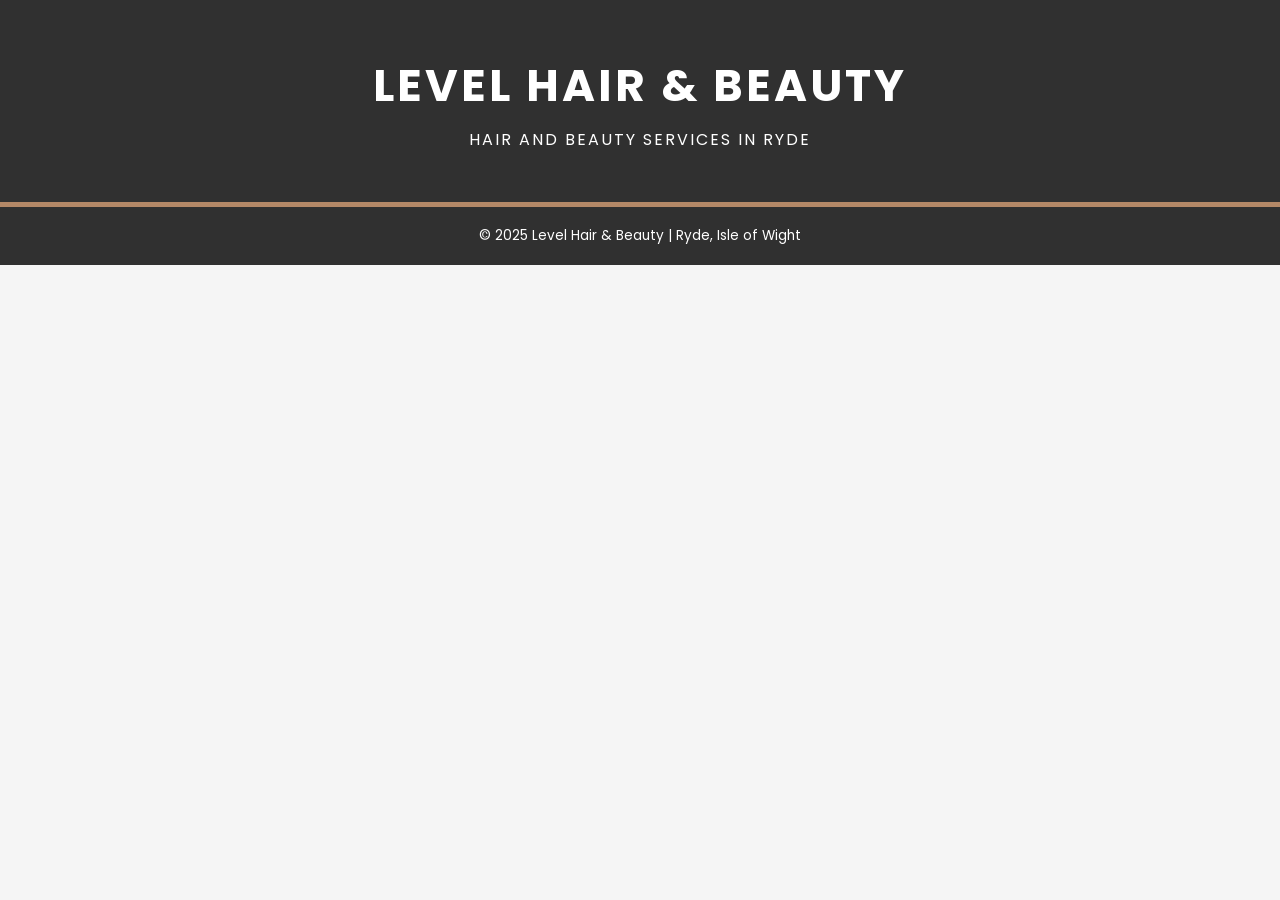
==== public_html/index.html @ e2bc1344 "Move dir to public_html" ====
<!DOCTYPE html>
<html lang="en">
<head>
    <meta charset="UTF-8">
    <meta name="viewport" content="width=device-width, initial-scale=1.0">
    <title>Level Hair and Beauty | Ryde, Isle of Wight</title>
    <link rel="stylesheet" href="style.css">
    <link rel="preconnect" href="https://fonts.googleapis.com">
    <link rel="preconnect" href="https://fonts.gstatic.com" crossorigin>
    <link href="https://fonts.googleapis.com/css2?family=Poppins:wght@400;600;700&display=swap" rel="stylesheet">
</head>
<body>

    <header class="header">
        <h1>LEVEL HAIR & BEAUTY</h1>
        <p>HAIR AND BEAUTY SERVICES IN RYDE</p>
    </header>

<!--     <main class="content">
        <h2>WE'RE GETTING READY FOR YOU.</h2>
        <p>Our brand new salon is currently being perfected and our website is under construction. We are focused on creating a warm and relaxing atmosphere where clients can unwind while being fully pampered.</p>
        <p>We'll be offering a full range of high-quality **hair** and **beauty** services from our expert team, right here in **Ryde, Isle of Wight**.</p>
        
        <div class="contact-info">
            <p>For appointments and enquiries, please contact us:</p>
            <p>📞 **Phone:** <a href="tel:+441983555123">01983 555 123</a></p>
            <p>📧 **Email:** <a href="mailto:hello@levelhairandbeauty.co.uk">hello@levelhairandbeauty.co.uk</a></p>
        </div>
        
        <p class="follow-us">Follow us on social media for updates and an opening date!</p>
    </main> -->

    <footer class="footer">
        <p>&copy; 2025 Level Hair & Beauty | Ryde, Isle of Wight</p>
    </footer>

</body>
</html>
---- public_html/style.css ----
/* --- LEVEL HAIR AND BEAUTY STYLE --- */

/* Basic Reset */
* {
    box-sizing: border-box;
    margin: 0;
    padding: 0;
}

:root {
    /* Defined brand colours for easy modification */
    --color-primary: #303030;    /* Charcoal Grey */
    --color-accent: #B38867;     /* Muted Gold/Bronze */
    --color-text: #1A1A1A;       /* Near Black */
    --color-background: #F5F5F5; /* Off-White */
    --color-white: #FFFFFF;
}

body {
    font-family: 'Poppins', sans-serif;
    line-height: 1.6;
    color: var(--color-text);
    background-color: var(--color-background);
    min-height: 100vh;
    display: flex;
    flex-direction: column;
}

/* Header Styling */
.header {
    background-color: var(--color-primary);
    color: var(--color-white);
    padding: 50px 20px;
    text-align: center;
    border-bottom: 5px solid var(--color-accent); /* Gold line accent */
}

.header h1 {
    font-size: 2.8rem;
    margin-bottom: 5px;
    font-weight: 700;
    letter-spacing: 3px;
}

.header p {
    font-size: 1rem;
    font-weight: 400;
    letter-spacing: 2px;
}

/* Container for Main Content */
.content {
    max-width: 700px; 
    margin: 30px auto;
    padding: 30px;
    background-color: var(--color-white);
    border-radius: 8px;
    box-shadow: 0 4px 15px rgba(0, 0, 0, 0.05);
    flex-grow: 1;
}

/* Content Headings and Text */
.content h2 {
    color: var(--color-accent);
    margin-bottom: 25px;
    font-size: 1.6rem;
    text-align: center;
    text-transform: uppercase;
}

.content p {
    margin-bottom: 15px;
    text-align: left;
}

/* Contact Information Block */
.contact-info {
    margin: 35px 0;
    padding: 25px;
    border: 1px solid var(--color-accent); /* Gold border */
    text-align: center;
    background-color: #FAFAFA;
    border-radius: 4px;
}

.contact-info p {
    margin: 8px 0;
    text-align: center;
}

.contact-info a {
    color: var(--color-accent);
    text-decoration: none;
    font-weight: 600;
}

.contact-info a:hover {
    text-decoration: underline;
    color: var(--color-primary);
}

.follow-us {
    text-align: center;
    font-style: italic;
    color: #666;
}

/* Footer Styling */
.footer {
    background-color: var(--color-primary);
    color: var(--color-white);
    text-align: center;
    padding: 18px;
    font-size: 0.85rem;
}

/* --- RESPONSIVENESS (Media Query) --- */

/* For smaller screens (below 600px) */
@media (max-width: 600px) {
    
    .header {
        padding: 40px 15px;
    }

    .header h1 {
        font-size: 1.8rem;
        letter-spacing: 2px;
    }

    .header p {
        font-size: 0.9rem;
        letter-spacing: 1px;
    }

    .content {
        margin: 15px;
        padding: 20px;
    }

    .content h2 {
        font-size: 1.4rem;
    }
}
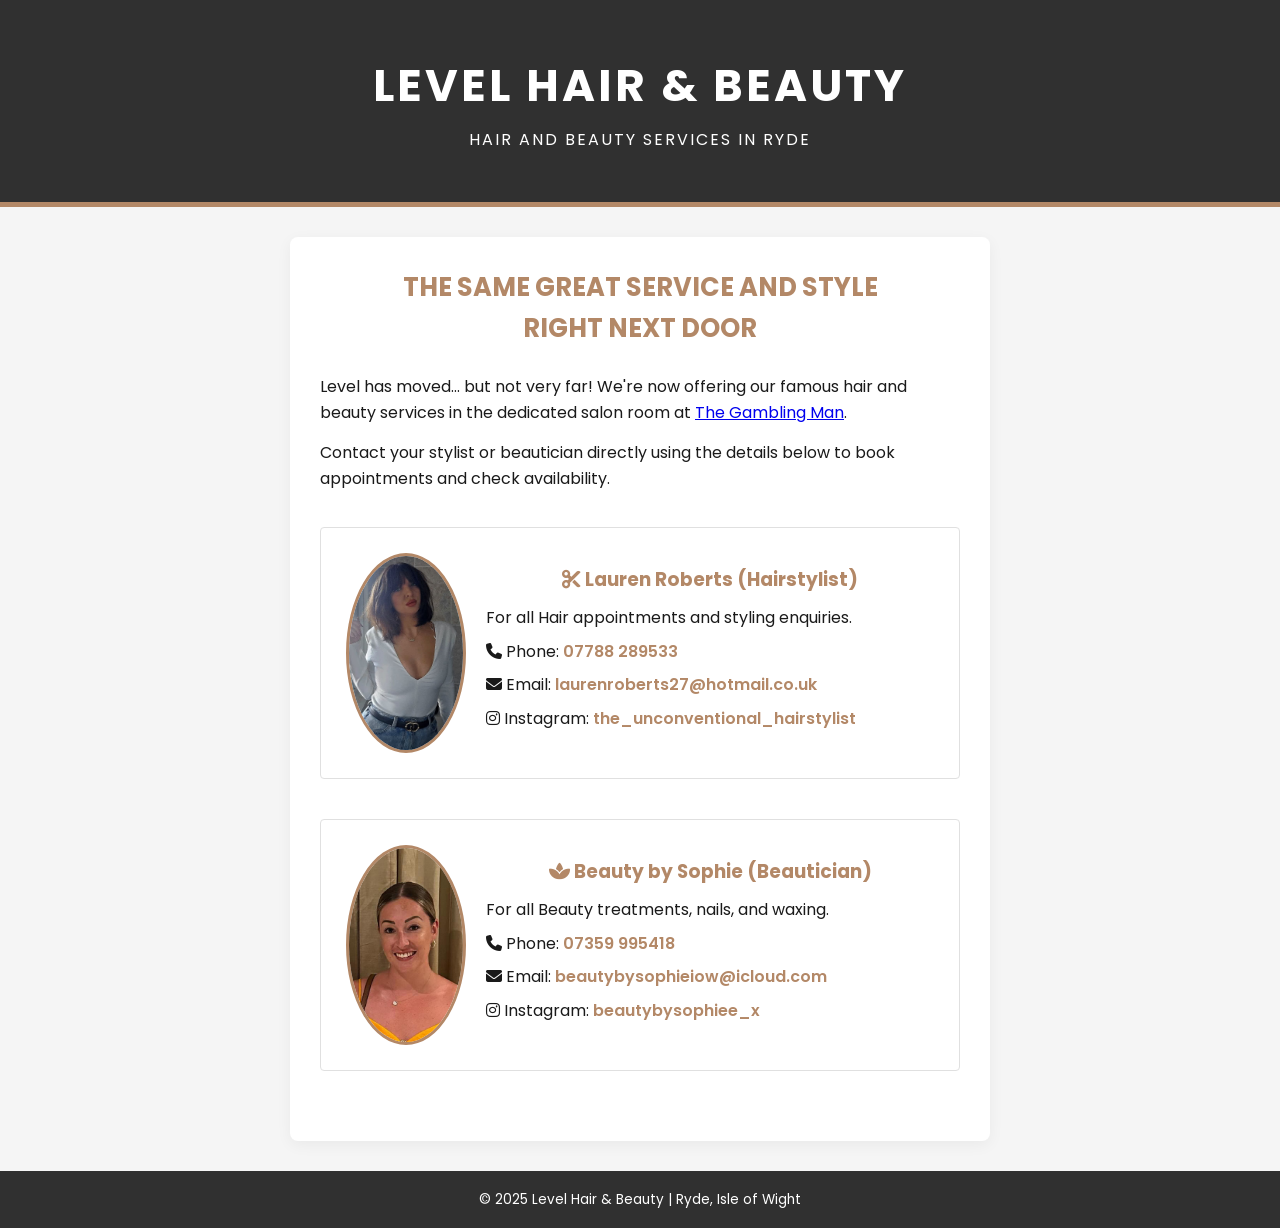
==== commit 5a4cc071: "New images and details Added contact details and images of staff" ====
--- a/public_html/index.html
+++ b/public_html/index.html
@@ -8,6 +8,7 @@
     <link rel="preconnect" href="https://fonts.googleapis.com">
     <link rel="preconnect" href="https://fonts.gstatic.com" crossorigin>
     <link href="https://fonts.googleapis.com/css2?family=Poppins:wght@400;600;700&display=swap" rel="stylesheet">
+    <link rel="stylesheet" href="https://cdnjs.cloudflare.com/ajax/libs/font-awesome/6.5.1/css/all.min.css">
 </head>
 <body>
 
@@ -16,19 +17,38 @@
         <p>HAIR AND BEAUTY SERVICES IN RYDE</p>
     </header>
 
-<!--     <main class="content">
-        <h2>WE'RE GETTING READY FOR YOU.</h2>
-        <p>Our brand new salon is currently being perfected and our website is under construction. We are focused on creating a warm and relaxing atmosphere where clients can unwind while being fully pampered.</p>
-        <p>We'll be offering a full range of high-quality **hair** and **beauty** services from our expert team, right here in **Ryde, Isle of Wight**.</p>
+	<main class="content">
+        <h2>The same great service and style<br /> right next door</h2>
+        <p>Level has moved... but not very far! We're now offering our famous hair and beauty services in the dedicated salon room at <a target="_blank" href="https://maps.app.goo.gl/unbRmFKhGrfCHR447">The Gambling Man</a>.</p>
+        <p>Contact your stylist or beautician directly using the details below to book appointments and check availability.</p>
         
-        <div class="contact-info">
-            <p>For appointments and enquiries, please contact us:</p>
-            <p>📞 **Phone:** <a href="tel:+441983555123">01983 555 123</a></p>
-            <p>📧 **Email:** <a href="mailto:hello@levelhairandbeauty.co.uk">hello@levelhairandbeauty.co.uk</a></p>
+        <div class="contact-info contact-block">
+            <div class="profile-image">
+                <img src="Lauren Roberts Hairstylist.jpeg" alt="Portrait of Lauren Roberts, Hairstylist">
+            </div>
+            <div class="profile-details">
+                <h3><i class="fa-solid fa-scissors"></i> Lauren Roberts (Hairstylist)</h3>
+                <p>For all Hair appointments and styling enquiries.</p>
+                <p><i class="fa-solid fa-phone"></i> Phone: <a href="tel:07788289533">07788 289533</a></p>
+                <p><i class="fa-solid fa-envelope"></i> Email: <a href="mailto:laurenroberts27@hotmail.co.uk">laurenroberts27@hotmail.co.uk</a></p>
+                <p><i class="fab fa-instagram"></i> Instagram: <a href="https://instagram.com/the_unconventional_hairstylist" target="_blank">the_unconventional_hairstylist</a></p>
+            </div>
+        </div>
+
+        <div class="contact-info contact-block">
+            <div class="profile-image">
+                <img src="Sophie Beautician.jpg" alt="Portrait of Sophie, Beautician">
+            </div>
+            <div class="profile-details">
+                <h3><i class="fa-solid fa-spa"></i> Beauty by Sophie (Beautician)</h3>
+                <p>For all Beauty treatments, nails, and waxing.</p>
+                <p><i class="fa-solid fa-phone"></i> Phone: <a href="tel:07359995418">07359 995418</a></p>
+                <p><i class="fa-solid fa-envelope"></i> Email: <a href="mailto:beautybysophieiow@icloud.com">beautybysophieiow@icloud.com</a></p>
+                <p><i class="fab fa-instagram"></i> Instagram: <a href="https://instagram.com/beautybysophiee_x" target="_blank">beautybysophiee_x</a></p>
+            </div>
         </div>
         
-        <p class="follow-us">Follow us on social media for updates and an opening date!</p>
-    </main> -->
+    </main> 
 
     <footer class="footer">
         <p>&copy; 2025 Level Hair & Beauty | Ryde, Isle of Wight</p>
--- a/public_html/style.css
+++ b/public_html/style.css
@@ -114,6 +114,54 @@
     font-size: 0.85rem;
 }
 
+/* --- NEW STYLES FOR PROFILE BLOCKS AND IMAGES --- */
+
+/* Parent container for image and text details */
+.contact-block {
+    display: flex; /* Enables side-by-side layout */
+    align-items: center; /* Vertically aligns items */
+    gap: 20px; /* Space between the image and details */
+    margin-bottom: 40px; 
+    padding: 25px;
+    /* Resetting previous border and background for a cleaner block style */
+    border: 1px solid #e0e0e0; 
+    background-color: var(--color-white);
+    border-radius: 4px;
+}
+
+/* Image container styling */
+.profile-image {
+    flex: 0 0 120px; /* Fixed width for the image container */
+    overflow: hidden;
+    border-radius: 50%; /* Makes the image circular */
+    border: 3px solid var(--color-accent); /* Gold border around the image */
+    height: 200px;
+}
+
+.profile-image img {
+    width: 100%;
+    height: 100%;
+    display: block;
+    /* Scales and crops the image to cover the entire container */
+    object-fit: cover; 
+}
+
+/* Details container styling */
+.profile-details {
+    flex-grow: 1; /* Allows details block to take remaining space */
+}
+
+.profile-details h3 {
+    margin-top: 0;
+    margin-bottom: 10px;
+    color: var(--color-accent);
+}
+
+.profile-details p {
+    text-align: left; /* Ensures text inside details block is left-aligned */
+}
+
+
 /* --- RESPONSIVENESS (Media Query) --- */
 
 /* For smaller screens (below 600px) */
@@ -141,4 +189,19 @@
     .content h2 {
         font-size: 1.4rem;
     }
+	    /* Change profile layout to stack vertically on small screens */
+    .contact-block {
+        flex-direction: column; 
+        text-align: center; /* Center the stacked elements */
+        gap: 15px;
+    }
+
+    .profile-image {
+        flex: none; /* Remove fixed flex properties */
+        margin-bottom: 10px; 
+    }
+
+    .profile-details p {
+        text-align: center; /* Center text details on small screens */
+    }
 }
